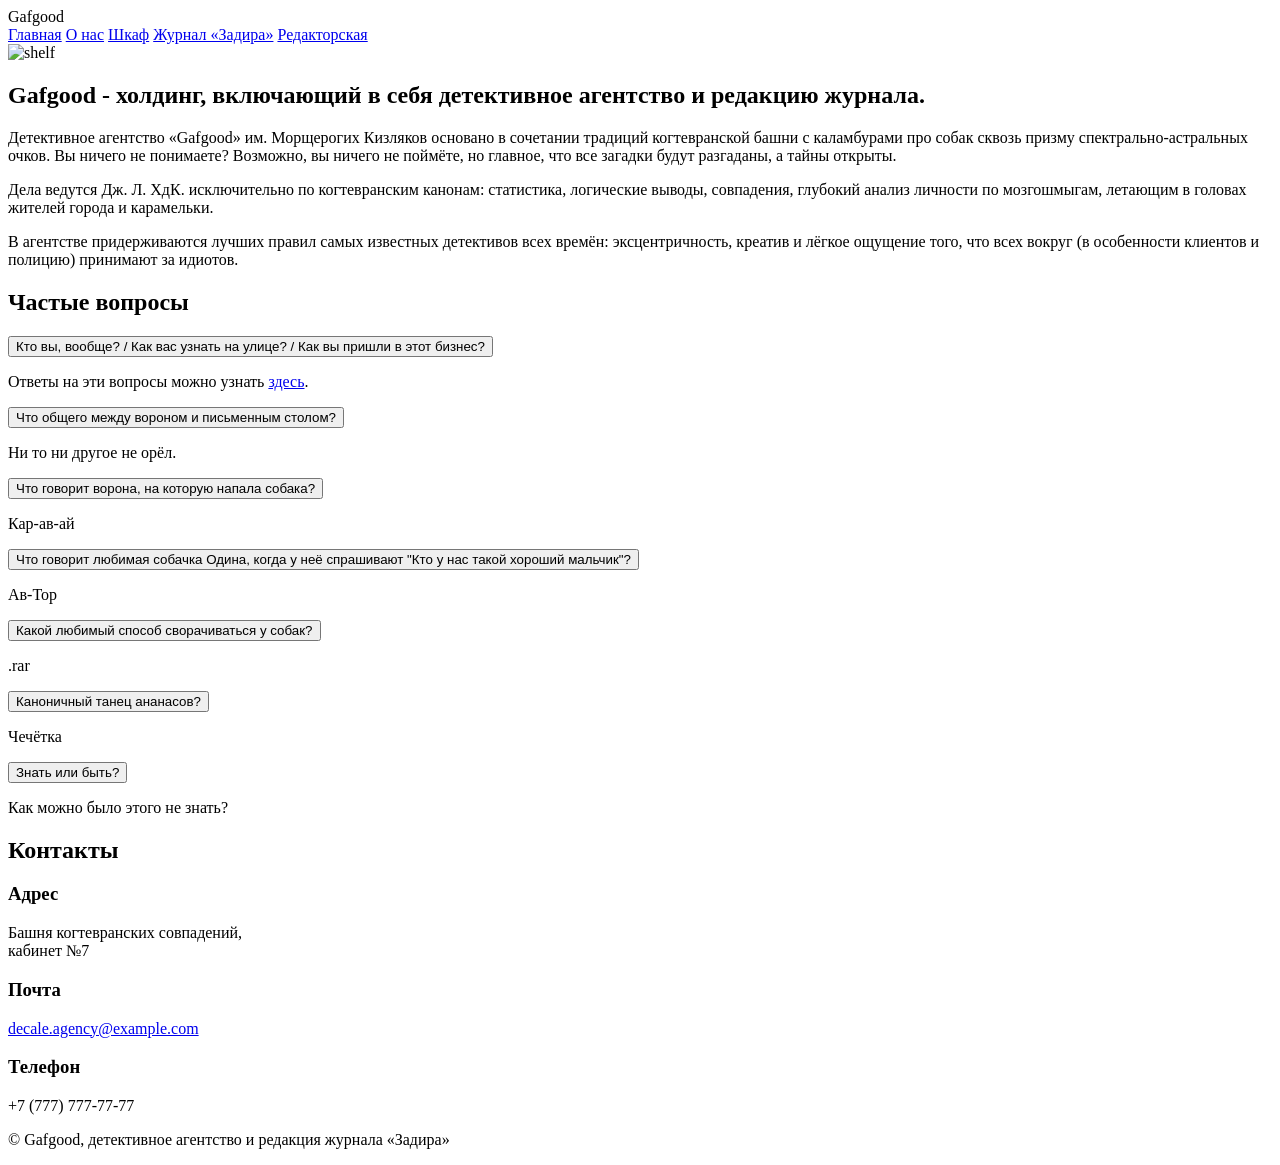
==== index.html @ ac1cd097 "update" ====
<!DOCTYPE html>
<html lang="ru">
<head>
  <meta charset="UTF-8">
  <base href="/mhd26_gafgood/">
  <link rel="icon" type="image/png" href="favicon.png">
  <title>Gafgood — детективное агентство</title>
  <link rel="stylesheet" href="style.css">
  <link rel="stylesheet" href="detective.css">
</head>
<body class="theme-detective page-index">
  <header class="site-header">
    <div class="logo">Gafgood</div>
    <nav class="main-nav">
      <a href="index.html" class="nav-link active">Главная</a>
      <a href="o-nas-dir.html" class="nav-link">О нас</a>
      <a href="garderob/index.html" class="nav-link">Шкаф</a>
      <a href="magazine.html" class="nav-link magazine-link">Журнал «Задира»</a>
      <a href="https://dhog.org/viewtopic.php?t=6099" class="nav-link magazine-link">Редакторская</a>
    </nav>
  </header>
  

  <main class="content">
    <img src="assets/shelf.png" alt="shelf" class="shelf-float">
    <section class="hero">
      <h1>Gafgood - холдинг, включающий в себя детективное агентство и редакцию журнала.</h1>
     <p>Детективное агентство «Gafgood» им. Морщерогих Кизляков основано в сочетании традиций когтевранской башни с каламбурами про собак сквозь призму спектрально-астральных очков. Вы ничего не понимаете? Возможно, вы ничего не поймёте, но главное, что все загадки будут разгаданы, а тайны открыты.</p>
     <p>Дела ведутся Дж. Л. ХдК. исключительно по когтевранским канонам: статистика, логические выводы, совпадения, глубокий анализ личности по мозгошмыгам, летающим в головах жителей города и карамельки.</p>
     <p>В агентстве придерживаются лучших правил самых известных детективов всех времён: эксцентричность, креатив и лёгкое ощущение того, что всех вокруг (в особенности клиентов и полицию) принимают за идиотов.</p>
    </section>

    <section class="faq">
      <h2>Частые вопросы</h2>
      <div class="faq-item">
        <button class="faq-question">Кто вы, вообще? / Как вас узнать на улице? / Как вы пришли в этот бизнес?
          <span class="faq-icon"></span>
        </button>
        <div class="faq-answer">
          <p>Ответы на эти вопросы можно узнать <a href="o-nas-dir.html" class="bronze-link">здесь</a>.</p>
        </div>
      </div>
      <div class="faq-item">
        <button class="faq-question">Что общего между вороном и письменным столом?
          <span class="faq-icon"></span>
        </button>
        <div class="faq-answer">
          <p>Ни то ни другое не орёл.</p>
        </div>
      </div>
      <div class="faq-item">
        <button class="faq-question">Что говорит ворона, на которую напала собака?
          <span class="faq-icon"></span>
        </button>
        <div class="faq-answer">
          <p>Кар-ав-ай</p>
        </div>
      </div>
      <div class="faq-item">
        <button class="faq-question">Что говорит любимая собачка Одина, когда у неё спрашивают "Кто у нас такой хороший мальчик"?
          <span class="faq-icon"></span>
        </button>
        <div class="faq-answer">
          <p>Ав-Тор</p>
        </div>
      </div>
      <div class="faq-item">
        <button class="faq-question">Какой любимый способ сворачиваться у собак?
          <span class="faq-icon"></span>
        </button>
        <div class="faq-answer">
          <p>.rar</p>
        </div>
      </div>
      <div class="faq-item">
        <button class="faq-question">Каноничный танец ананасов?
          <span class="faq-icon"></span>
        </button>
        <div class="faq-answer">
          <p>Чечётка</p>
        </div>
      </div>
      <div class="faq-item">
        <button class="faq-question">Знать или быть?
          <span class="faq-icon"></span>
        </button>
        <div class="faq-answer">
          <p>Как можно было этого не знать?</p>
        </div>
      </div>
    </section>

    <section class="contacts">
  <h2>Контакты</h2>

  <div class="contacts-wrapper">
    <div class="contact-item">
      <h3>Адрес</h3>
      <p>Башня когтевранских совпадений,<br> кабинет №7</p>
    </div>

    <div class="contact-item">
      <h3>Почта</h3>
      <p><a href="mailto:decale.agency@example.com" class="bronze-link">decale.agency@example.com</a></p>
    </div>

    <div class="contact-item">
      <h3>Телефон</h3>
      <p>+7 (777) 777‑77‑77</p>
    </div>
  </div>
</section>



  </main>

  <footer class="site-footer">
    <p>© Gafgood, детективное агентство и редакция журнала «Задира»</p>
  </footer>

  <script src="interactions.js"></script>
</body>
</html>
---- style.css ----
/* style.css — общие стили */

body {
  margin: 0;
  font-family: system-ui, -apple-system, BlinkMacSystemFont, "Segoe UI", sans-serif;
  background-color: #0b1020;
  color: #f5f5f5;
}

a {
  text-decoration: none;
  color: inherit;
}

.site-header, .mag-header {
  display: flex;
  justify-content: space-between;
  align-items: center;
  padding: 16px 32px;
}

.logo, .mag-logo {
  font-weight: 700;
  letter-spacing: 0.08em;
  text-transform: uppercase;
}

.main-nav, .mag-nav {
  display: flex;
  gap: 16px;
}

.nav-link {
  padding: 8px 12px;
  border-radius: 999px;
  font-size: 0.95rem;
}

.nav-link.active {
  font-weight: 600;
}

.content, .mag-content {
  padding: 32px;
  max-width: 960px;
  margin: 0 auto;
}

h1, h2, h3 {
  margin-top: 0;
}

.site-footer, .mag-footer {
  padding: 16px 32px;
  font-size: 0.85rem;
  opacity: 0.8;
}
---- detective.css ----
/* — ЭЛЕГАНТНАЯ ШАПКА ДЕТЕКТИВНОГО АГЕНТСТВА — */

.site-header {
  padding: 22px 40px;
  background: rgba(10, 17, 36, 0.75);
  backdrop-filter: blur(6px);
  border-bottom: 1px solid rgba(255, 179, 92, 0.35);
  display: flex;
  justify-content: space-between;
  align-items: center;
  position: sticky;
  top: 0;
  z-index: 100;
}

/* ЛОГО */
.logo {
  font-size: 32px;
  font-weight: 700;
  letter-spacing: 0.08em;
  color: #ffb35c;
  text-shadow: 0 0 6px rgba(255, 179, 92, 0.45);
}

/* НАВИГАЦИЯ */
.main-nav {
  display: flex;
  gap: 14px;
}

.nav-link {
  padding: 6px 12px;
  border-radius: 6px;
  border: 1px solid transparent;
  transition: 0.25s ease;
  font-size: 15px;
  color: #e8e4d8;
  opacity: 0.9;
}

.nav-link:hover {
  border-color: rgba(255, 179, 92, 0.4);
  background: rgba(255, 179, 92, 0.12);
  box-shadow: 0 0 8px rgba(255, 179, 92, 0.25);
}

.nav-link.active {
  border-color: rgba(255, 179, 92, 0.6);
  background: rgba(255, 179, 92, 0.2);
  color: #fff;
  box-shadow: 0 0 10px rgba(255, 179, 92, 0.35);
}



/* ГЕРО */
.hero {
  padding: 40px 0;
  border-bottom: none;
  text-shadow: 0 0 6px rgba(79, 163, 255, 0.4);
}

/* Табличка, которая обтекается текстом */
.page-index .shelf-float {
  width: 400px;
  float: left;
  margin: 0 20px 20px 0; /* отступы справа и снизу */
  display: block;
}


/* СПИСКИ ПРИНЦИПОВ */
.page-index .principles {
  clear: both;
}

.principles-list {
  list-style: none;
  padding: 0;
}

.principles-list li {
  margin-bottom: 8px;
  padding-left: 16px;
  border-left: 2px solid #c08c40;
}

/* FAQ */
.faq-item {
  margin-bottom: 12px;
}


/* Контейнер вопроса */
.faq-question {
  width: 100%;
  text-align: left;
  background: transparent;
  border: 1px solid rgba(192, 140, 64, 0.5);
  font-size: 1.2rem;
  padding: 12px 16px;
  border-radius: 8px;
  cursor: pointer;
  color: var(--bronze, #e8e4d8);

  display: flex;
  align-items: center;
  gap: 12px;
}

/* Иконка справа */
.faq-icon {
  margin-left: auto;
  width: 16px;
  height: 16px;

  border-right: 2px solid var(--bronze, #c89b3c);
  border-bottom: 2px solid var(--bronze, #c89b3c);

  /* ВАЖНО: один transform */
  transform: rotate(45deg);

  transition: transform 0.3s ease;
  flex-shrink: 0;
}

/* Поворот при открытии */
.faq-item.open .faq-icon {
  transform: rotate(225deg);
}




.faq-answer {
  margin-top: 6px;
  padding: 8px 12px;
  background: rgba(5, 8, 20, 0.7);
  border-radius: 8px;
  display: none;
}

/* КАРТОЧКИ */
.news-card, .case-card, .person-card {
  border: 1px solid rgba(192, 140, 64, 0.4);
  border-radius: 12px;
  padding: 12px 16px;
  margin-bottom: 12px;
  background: rgba(5, 8, 20, 0.7);
}

.cases-grid {
  display: grid;
  grid-template-columns: repeat(auto-fit, minmax(260px, 1fr));
  gap: 16px;
}

/* Контейнер для таблички */
.side-shelf {
  position: absolute;
  top: 120px; /* чтобы не залезала на шапку, можно менять */
  left: 0;
  width: 300px;
  z-index: 10;
}

/*О НАС*/

/* скрытие блоков */
.hidden {
  display: none;
}

/* навигация */
.subnav {
  display: flex;
  gap: 20px;
  margin-bottom: 30px;
}
.subnav button {
  background: #0d1b3d;
  color: #d4a259;
  border: 1px solid #d4a259;
  padding: 10px 18px;
  cursor: pointer;
  font-family: inherit;
  border-radius: 6px;
}

.subnav button:hover {
  background: #132554;
}

/*текст*/

.about-intro-wrapper {
  display: flex;
  gap: 25px;
  align-items: flex-start; /* чтобы картинка была сверху */
  margin-bottom: 30px;
}

.about-img {
  width: 400px;      /* можешь менять размер */
  height: auto;      /* сохраняет пропорции */
  border-radius: 6px;
  display: block;
}

.about-intro {
  padding: 15px 20px;
  background: rgba(13, 27, 61, 0.4);
  border-left: 4px solid #d4a259;
  border-radius: 6px;
  color: #e6e6e6;
  line-height: 1.6;
  max-width: 600px; /* чтобы текст не растягивался слишком широко */
}



/* ИСТОРИЯ */
.history-wrapper {
  display: flex;
  gap: 40px;
  align-items: flex-start; /* <-- вот это ключ */
}

.cabinet-img {
  width: 400px;
  height: auto; /* сохраняет пропорции */
  object-fit: contain; /* на всякий случай */
  display: block;
  shape-outside: circle();
  border-radius: 12px;
  margin-right: 20px;
}


.timeline {
  border-left: 3px solid #d4a259;
  padding-left: 24px;
  position: relative;
}

.timeline-item {
  margin-bottom: 40px;
  position: relative;
}

.timeline-item .dot {
  width: 14px;
  height: 14px;
  background: #d4a259;
  border-radius: 50%;
  position: absolute;
  left: -32px;
  top: 5px;
}

.timeline-item .content {
  margin-left: 0;
  padding-left: 0;
}

/* ГЛАВНАЯ ЗДЕСЬ */
.chief-wrapper {
  display: flex;
  gap: 30px;
  align-items: flex-start; /* чтобы портрет был сверху */
}

.chief-portrait {
  width: 220px;
  height: auto;
  border-radius: 12px;
  flex-shrink: 0;
}

.chief-text {
  flex: 1;
}

.chief-full {
  width: 260px;
  float: right; /* это можно оставить */
  border-radius: 12px;
  overflow: hidden;
  margin: 20px 0 20px 20px;
}

.dossier-caption {
  font-size: 0.7rem;
  color: rgba(149, 182, 191, 0.783);
  margin: -10px 0 20px 0; /* чуть ближе к фото */
  text-align: right;      /* подпись справа — как в досье */
  max-width: 260px;       /* выравнивание под ширину фото */
  float: right;           /* чтобы подпись шла под фото */
  clear: right;           /* чтобы не залезала на текст */
}


.chief-text blockquote {
  border-left: 4px solid #d4a259;
  padding-left: 15px;
  margin: 0 0 20px 0;
  font-style: italic;
  color: #d4a259;
}

.chief-links {
  margin-top: 30px;
  display: flex;
  flex-direction: column;
  gap: 10px;
}

.bronze-link {
  font-size: 14px;
  color: #d4a259;
  text-decoration: none;
  text-decoration: underline;
}

.bronze-link:hover {
  text-decoration: underline;
}

/*УСЛУГИ*/
.services-page {
  padding: 40px 0;
}

.section-title {
  font-size: 28px;
  margin-bottom: 20px;
  color: var(--bronze);
}

.services-grid {
  display: grid;
  grid-template-columns: repeat(auto-fit, minmax(260px, 1fr));
  gap: 25px;
}

.service-card {
  background: rgba(20, 30, 50, 0.6);
  border: 1px solid rgba(255, 255, 255, 0.15);
  border-radius: 12px;
  overflow: hidden;
  cursor: pointer;
  transition: transform .25s ease, box-shadow .25s ease;
}

.service-card:hover {
  transform: translateY(-4px);
  box-shadow: 0 8px 20px rgba(0,0,0,0.3);
}

.service-card img {
  width: 100%;
  height: 160px;
  object-fit: cover;
}

.service-title {
  padding: 15px;
  font-size: 20px;
  color: var(--light);
}

.service-details {
  max-height: 0;
  overflow: hidden;
  padding: 0 15px;
  color: var(--light);
  transition: max-height .35s ease, padding .35s ease;
}

.service-card.open .service-details {
  max-height: 200px;
  padding: 10px 15px 20px;
}

.service-card.not {
  opacity: 0.7;
  border-color: rgba(255, 120, 120, 0.3);
}

/* === Досье === */

.dossier {
  display: flex;
  gap: 40px;
  align-items: flex-start;
  margin-top: 20px;
}

/* Левая колонка */
.dossier-sidebar {
  width: 260px;
  flex-shrink: 0;
}

.dossier-portrait {
  width: 100%;
  border-radius: 12px;
  display: block;
  margin-bottom: 20px;
}

.dossier-info {
  list-style: none;
  padding: 0;
  margin: 0;
  background: rgba(13, 27, 61, 0.4);
  border-left: 4px solid #d4a259;
  border-radius: 8px;
  padding: 15px 18px;
  line-height: 1.5;
}

.dossier-info li strong {
  color: #d4a259;
}

/* Правая колонка */
.dossier-content {
  flex: 1;
}

.dossier-section {
  margin-bottom: 25px;
}

.dossier-section h2 {
  margin-bottom: 10px;
  color: #d4a259;
}

.dossier-section blockquote {
  border-left: 4px solid #d4a259;
  padding-left: 15px;
  margin: 0 0 20px 0;
  font-style: italic;
  color: #d4a259;
}

.dossier-section blockquote.int {
  border-left: 4px solid #82a9c1;
  padding-left: 13px;
  margin: 0 0 20px 0;
  font-style: italic;
  color: #82a9c1;
}

/* Фото в полный рост */
.dossier-full {
  width: 260px;
  float: right;
  border-radius: 12px;
  margin: 10px 0 20px 20px;
}

/* Примечания */
.dossier-notes {
  list-style: none;
  padding: 0;
  margin: 0;
}

.dossier-notes li {
  margin-bottom: 8px;
}

.dossier-bottom {
  margin-top: 30px;
  clear: both; /* чтобы нижний блок начинался под портретом */
}

/* === КОНТАКТЫ === */
.contacts {
  margin-top: 40px;
  padding: 20px 0;
  border-top: 1px solid rgba(192, 140, 64, 0.4);
}

.contacts h2 {
  color: var(--bronze, #d4a259);
  margin-bottom: 20px;
  text-shadow: 0 0 6px rgba(212, 162, 89, 0.4);
}

.contacts-wrapper {
  display: flex;
  flex-wrap: wrap;
  gap: 30px;
}

.contact-item {
  background: rgba(5, 8, 20, 0.7);
  border: 1px solid rgba(192, 140, 64, 0.4);
  border-radius: 10px;
  padding: 16px 20px;
  min-width: 220px;
  flex: 1;
}

.contact-item h3 {
  margin-top: 0;
  color: var(--bronze, #d4a259);
  margin-bottom: 8px;
}

.contact-item p {
  margin: 0;
  color: #e8e4d8;
}
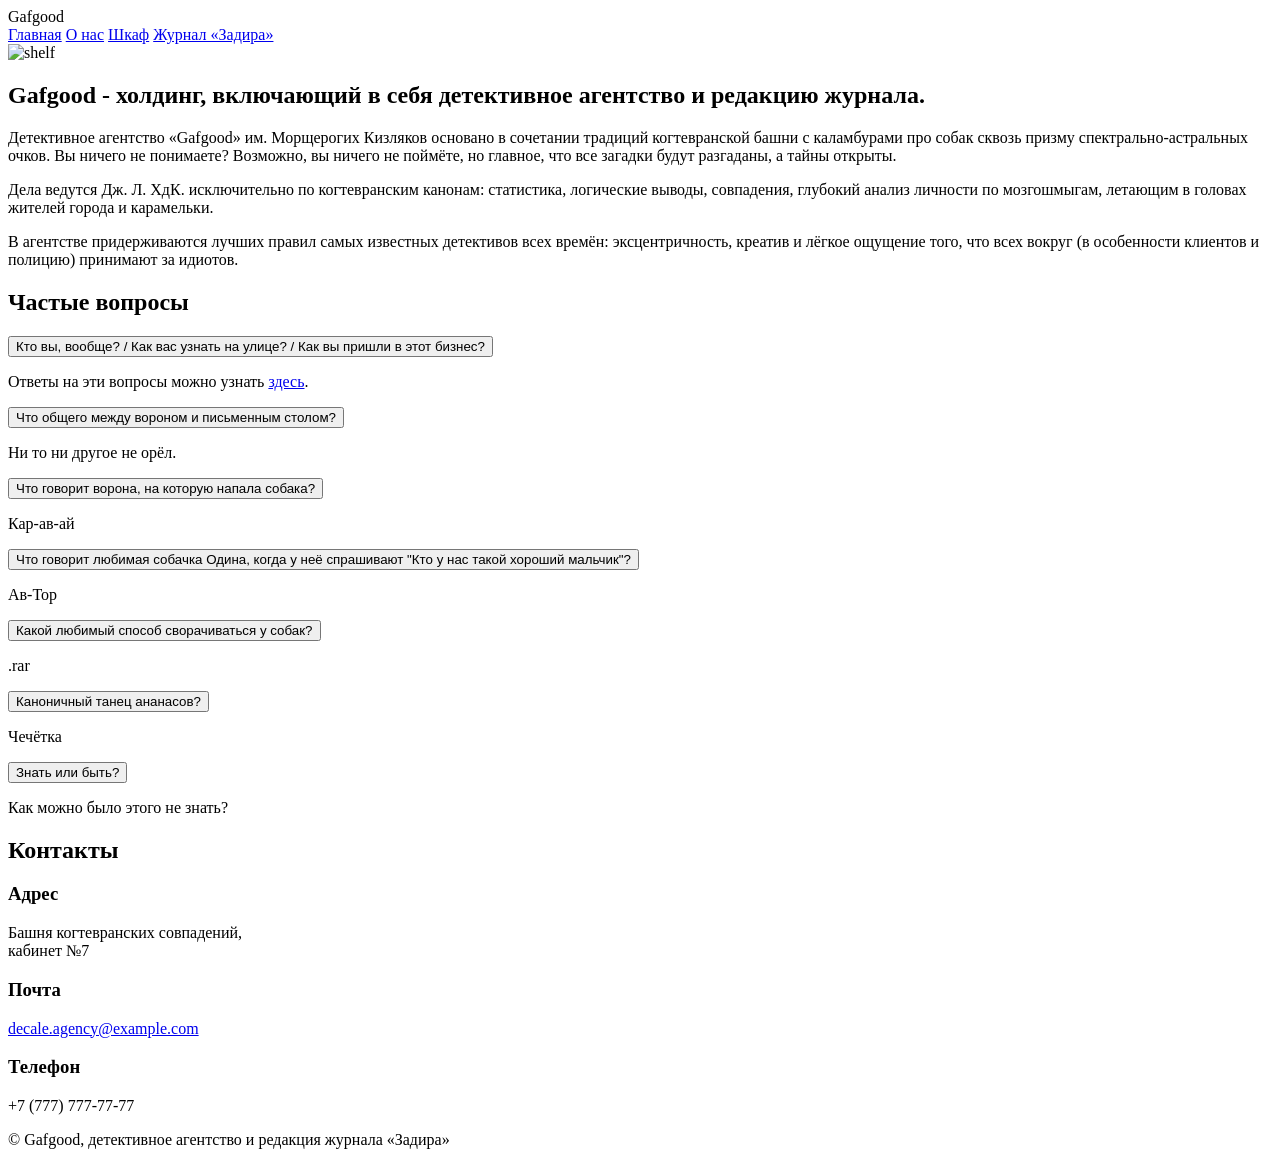
==== commit 93506aba: "update" ====
--- a/index.html
+++ b/index.html
@@ -16,7 +16,6 @@
       <a href="o-nas-dir.html" class="nav-link">О нас</a>
       <a href="garderob/index.html" class="nav-link">Шкаф</a>
       <a href="magazine.html" class="nav-link magazine-link">Журнал «Задира»</a>
-      <a href="https://dhog.org/viewtopic.php?t=6099" class="nav-link magazine-link">Редакторская</a>
     </nav>
   </header>
   
--- a/detective.css
+++ b/detective.css
@@ -84,6 +84,17 @@
   padding-left: 16px;
   border-left: 2px solid #c08c40;
 }
+
+/* Картинка справа от принципов */
+.principles-notebook {
+  width: 230px;          /* можешь менять размер */
+  float: right;          /* ставим справа */
+  margin: 0 0 20px 20px; /* отступ слева и снизу */
+  border-radius: 10px;   /* чтобы выглядело аккуратно */
+  display: block;
+}
+
+
 
 /* FAQ */
 .faq-item {
@@ -517,3 +528,25 @@
   color: #e8e4d8;
 }
 
+/* затемняющий фон */
+.zoom-overlay {
+  position: fixed;
+  top: 0;
+  left: 0;
+  width: 100%;
+  height: 100%;
+  background: rgba(0,0,0,0.75);
+  display: none;
+  justify-content: center;
+  align-items: center;
+  z-index: 9999;
+}
+
+/* увеличенная картинка */
+.zoom-overlay img {
+  max-width: 90%;
+  max-height: 90%;
+  border-radius: 12px;
+  box-shadow: 0 0 25px rgba(0,0,0,0.5);
+  transition: transform 0.25s ease;
+}
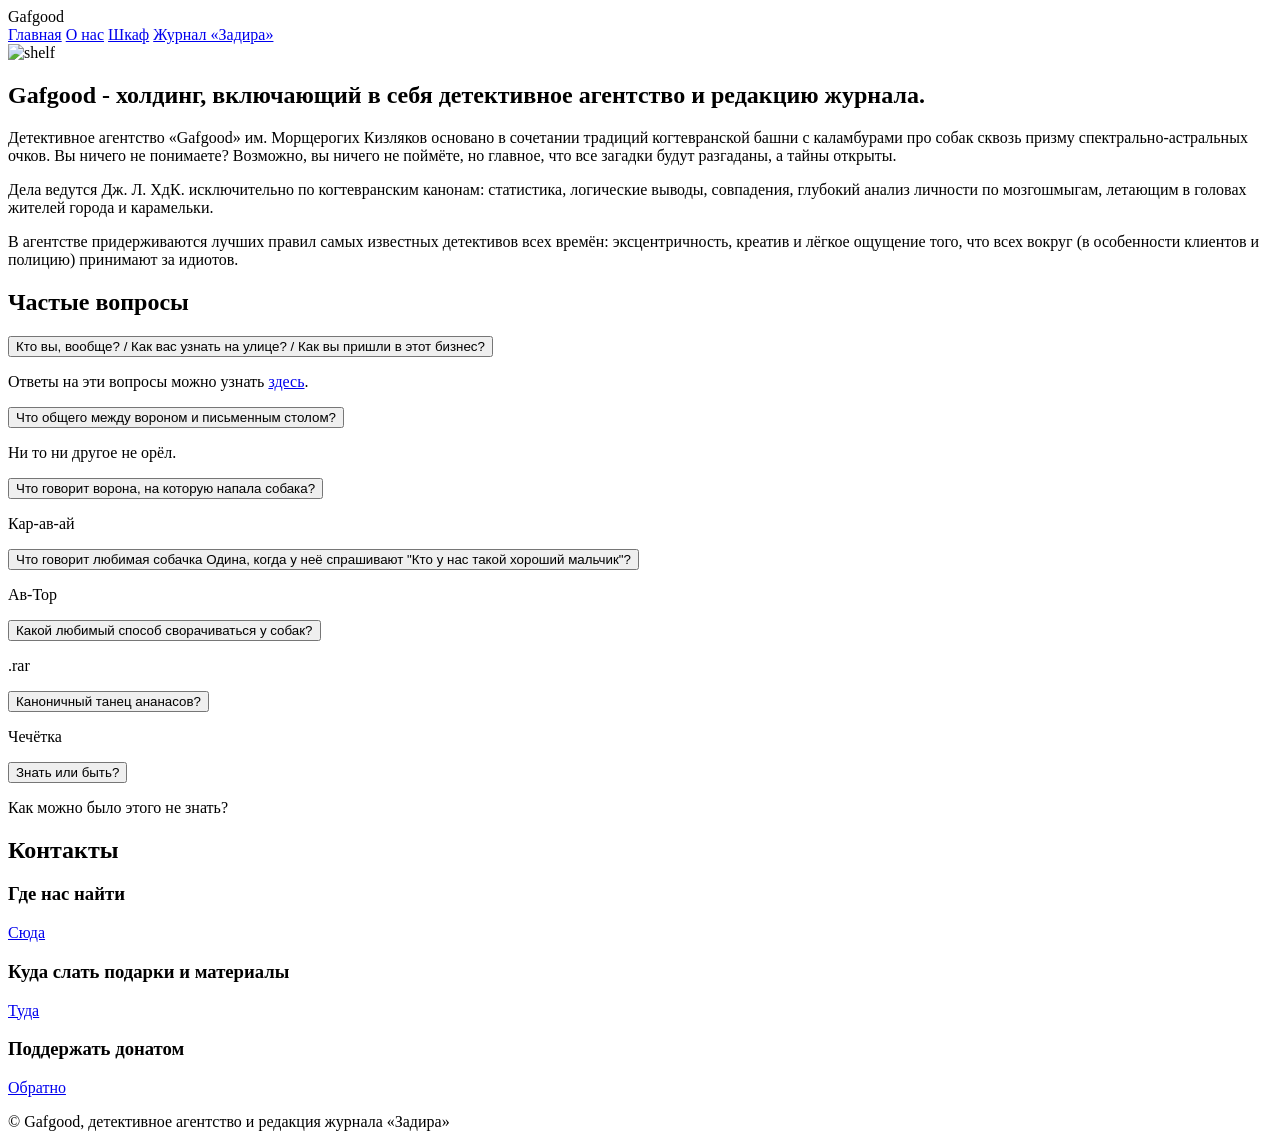
==== commit ad60710c: "update" ====
--- a/index.html
+++ b/index.html
@@ -94,18 +94,18 @@
 
   <div class="contacts-wrapper">
     <div class="contact-item">
-      <h3>Адрес</h3>
-      <p>Башня когтевранских совпадений,<br> кабинет №7</p>
+      <h3>Где нас найти</h3>
+      <p><a href="https://dhog.org/viewtopic.php?t=6099" class="bronze-link">Сюда</a></p>
     </div>
 
     <div class="contact-item">
-      <h3>Почта</h3>
-      <p><a href="mailto:decale.agency@example.com" class="bronze-link">decale.agency@example.com</a></p>
+      <h3>Куда слать подарки и материалы</h3>
+      <p><a href="https://dhog.org/viewtopic.php?t=6099" class="bronze-link">Туда</a></p>
     </div>
 
     <div class="contact-item">
-      <h3>Телефон</h3>
-      <p>+7 (777) 777‑77‑77</p>
+      <h3>Поддержать донатом</h3>
+      <p><a href="https://hogsmeade.dhog.org/ucp.php?i=-hogsmeade-bank-ucp-main_module&mode=personal_transactions&to=717" class="bronze-link">Обратно</a></p>
     </div>
   </div>
 </section>
--- a/detective.css
+++ b/detective.css
@@ -87,7 +87,7 @@
 
 /* Картинка справа от принципов */
 .principles-notebook {
-  width: 230px;          /* можешь менять размер */
+  width: 200px;          /* можешь менять размер */
   float: right;          /* ставим справа */
   margin: 0 0 20px 20px; /* отступ слева и снизу */
   border-radius: 10px;   /* чтобы выглядело аккуратно */
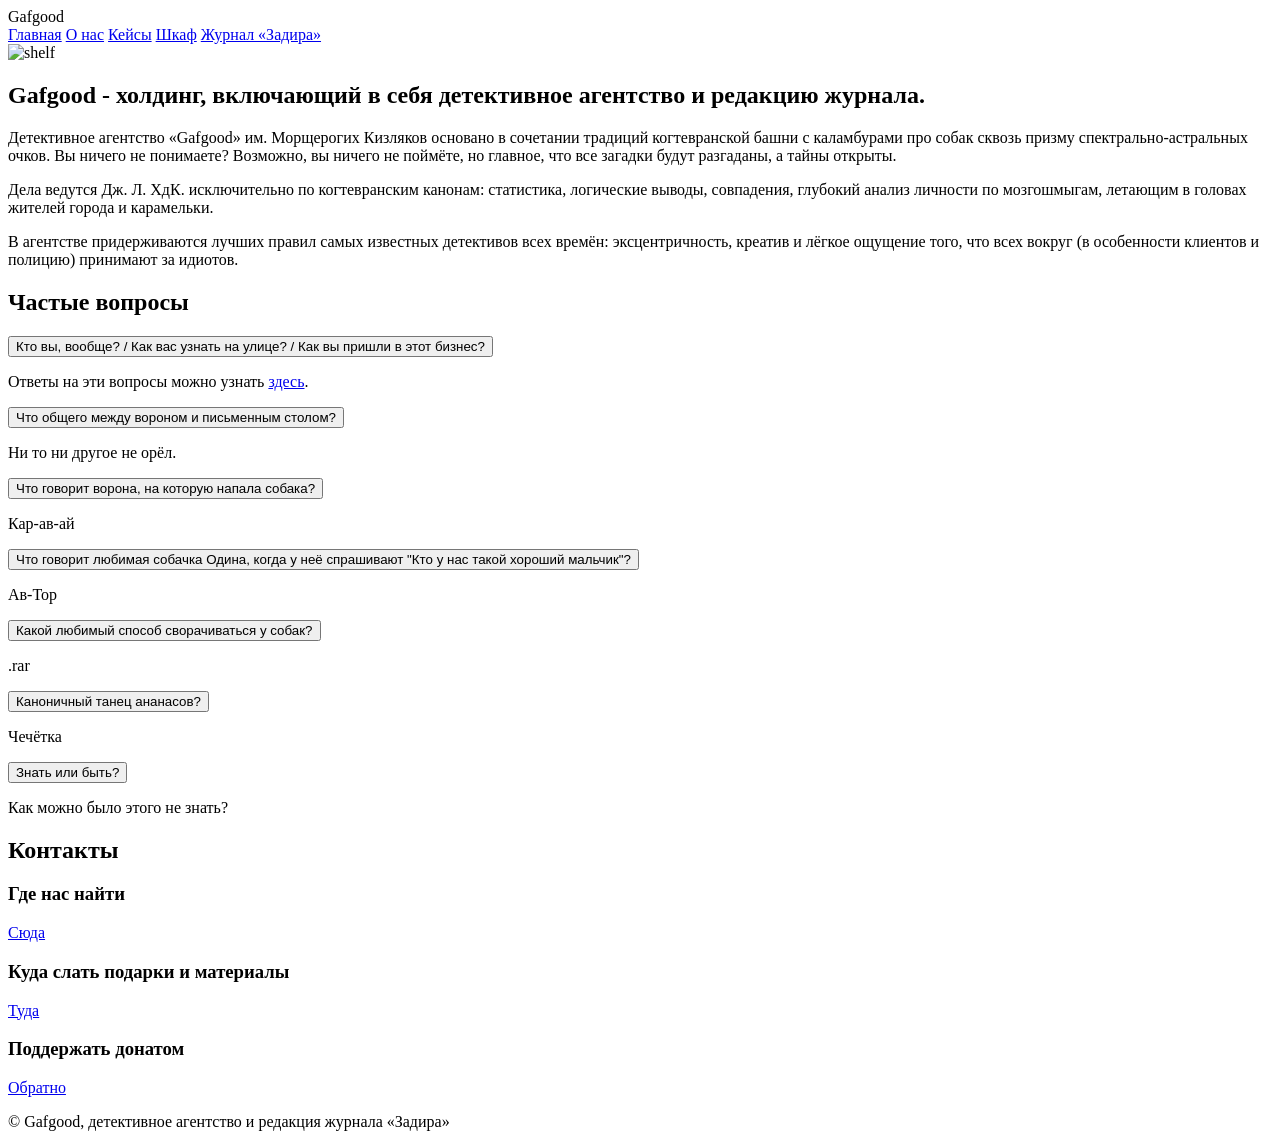
==== commit 69a9078b: "update" ====
--- a/index.html
+++ b/index.html
@@ -14,6 +14,7 @@
     <nav class="main-nav">
       <a href="index.html" class="nav-link active">Главная</a>
       <a href="o-nas-dir.html" class="nav-link">О нас</a>
+      <a href="kase.html" class="nav-link">Кейсы</a>
       <a href="garderob/index.html" class="nav-link">Шкаф</a>
       <a href="magazine.html" class="nav-link magazine-link">Журнал «Задира»</a>
     </nav>
--- a/detective.css
+++ b/detective.css
@@ -550,3 +550,62 @@
   box-shadow: 0 0 25px rgba(0,0,0,0.5);
   transition: transform 0.25s ease;
 }
+
+/*кейсы*/
+/* === КЕЙСЫ — улучшенные карточки === */
+
+.fancy-case {
+  background: rgba(10, 15, 32, 0.55);
+  border: 1px solid rgba(255, 179, 92, 0.35);
+  border-radius: 14px;
+  padding: 0 0 18px 0;
+  overflow: hidden;
+  backdrop-filter: blur(6px);
+  transition: transform .25s ease, box-shadow .25s ease;
+}
+
+.fancy-case:hover {
+  transform: translateY(-4px);
+  box-shadow: 0 0 18px rgba(255, 179, 92, 0.35);
+}
+
+/* Картинка */
+.case-cover {
+  width: 100%;
+  height: 180px;
+  object-fit: cover;
+  display: block;
+  border-bottom: 1px solid rgba(255, 179, 92, 0.25);
+}
+
+/* Заголовок */
+.case-title {
+  font-size: 20px;
+  margin: 14px 16px 6px;
+  color: #ffb35c;
+  text-shadow: 0 0 6px rgba(255, 179, 92, 0.4);
+}
+
+/* Описание */
+.case-desc {
+  margin: 0 16px 14px;
+  opacity: 0.9;
+  line-height: 1.45;
+}
+
+/* Ссылка */
+.case-link {
+  display: inline-block;
+  margin: 0 16px;
+  padding: 8px 12px;
+  border-radius: 8px;
+  border: 1px solid rgba(255, 179, 92, 0.4);
+  color: #ffb35c;
+  transition: 0.25s ease;
+  font-size: 14px;
+}
+
+.case-link:hover {
+  background: rgba(255, 179, 92, 0.15);
+  box-shadow: 0 0 10px rgba(255, 179, 92, 0.35);
+}
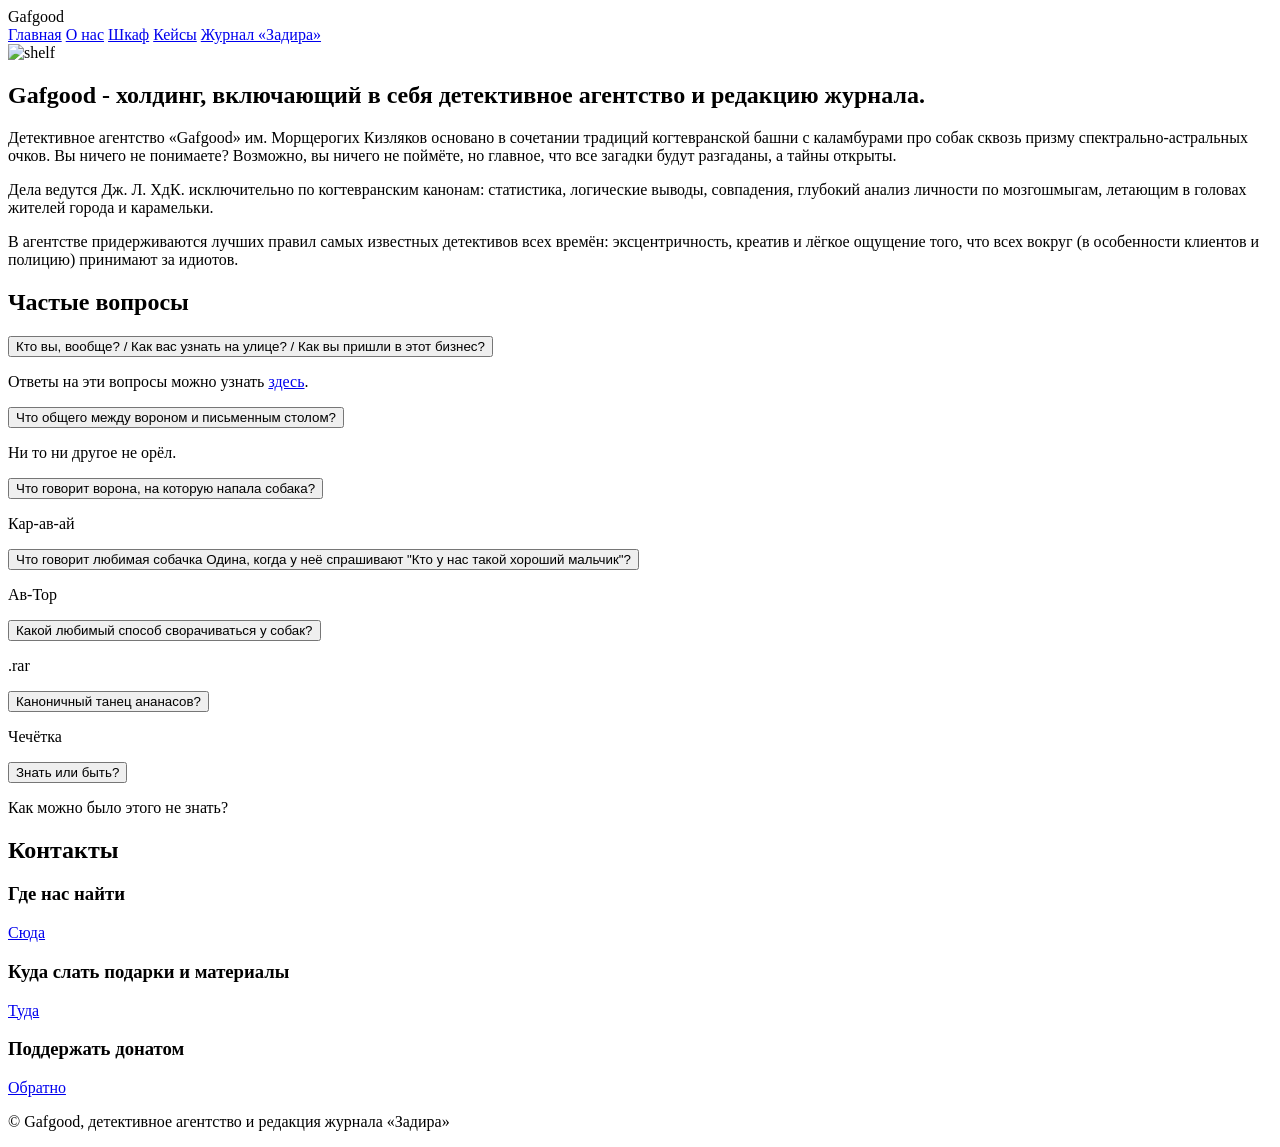
==== commit 72104b4b: "update" ====
--- a/index.html
+++ b/index.html
@@ -14,8 +14,8 @@
     <nav class="main-nav">
       <a href="index.html" class="nav-link active">Главная</a>
       <a href="o-nas-dir.html" class="nav-link">О нас</a>
+      <a href="garderob/index.html" class="nav-link">Шкаф</a>
       <a href="kase.html" class="nav-link">Кейсы</a>
-      <a href="garderob/index.html" class="nav-link">Шкаф</a>
       <a href="magazine.html" class="nav-link magazine-link">Журнал «Задира»</a>
     </nav>
   </header>
--- a/detective.css
+++ b/detective.css
@@ -609,3 +609,29 @@
   background: rgba(255, 179, 92, 0.15);
   box-shadow: 0 0 10px rgba(255, 179, 92, 0.35);
 }
+
+/* === Кнопка-ссылка для кейсов === */
+
+.case-button {
+  display: inline-block;
+  margin: 0 16px 12px;
+  padding: 10px 16px;
+  border-radius: 10px;
+  font-size: 15px;
+  font-weight: 600;
+  text-align: center;
+
+  color: #ffb35c;
+  border: 1px solid rgba(255, 179, 92, 0.45);
+  background: rgba(255, 179, 92, 0.08);
+
+  backdrop-filter: blur(4px);
+  transition: 0.25s ease;
+  cursor: pointer;
+}
+
+.case-button:hover {
+  background: rgba(255, 179, 92, 0.18);
+  box-shadow: 0 0 14px rgba(255, 179, 92, 0.45);
+  transform: translateY(-3px);
+}
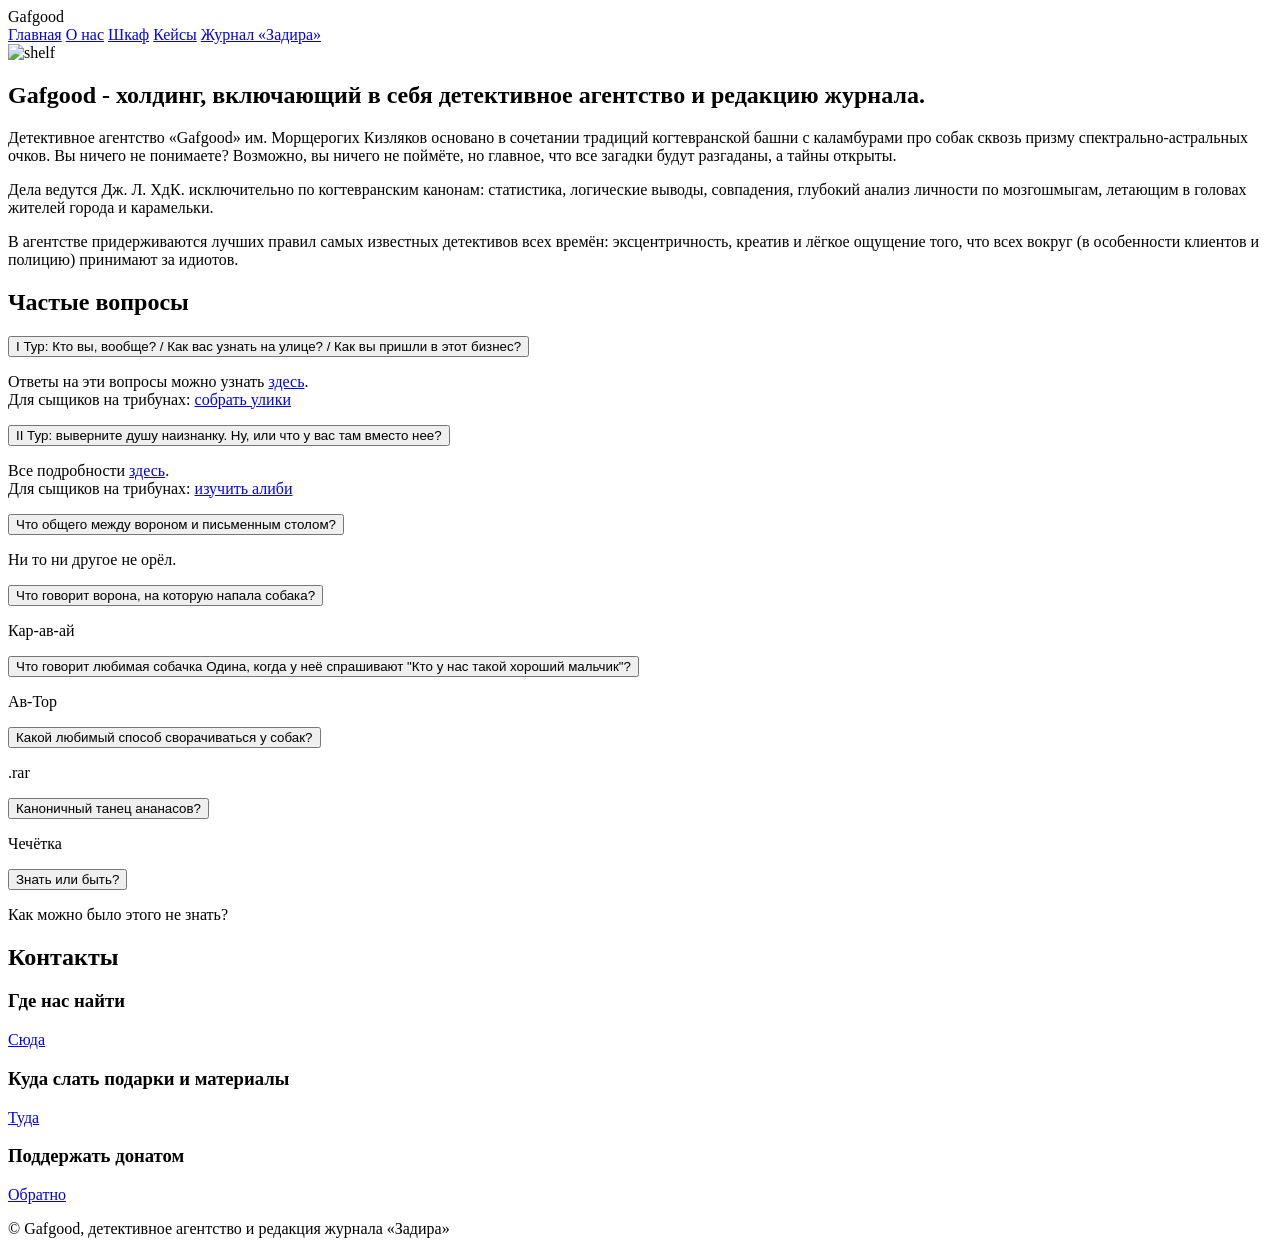
==== commit 952187ed: "update" ====
--- a/index.html
+++ b/index.html
@@ -33,11 +33,22 @@
     <section class="faq">
       <h2>Частые вопросы</h2>
       <div class="faq-item">
-        <button class="faq-question">Кто вы, вообще? / Как вас узнать на улице? / Как вы пришли в этот бизнес?
+        <button class="faq-question">I Тур: Кто вы, вообще? / Как вас узнать на улице? / Как вы пришли в этот бизнес?
           <span class="faq-icon"></span>
         </button>
         <div class="faq-answer">
-          <p>Ответы на эти вопросы можно узнать <a href="o-nas-dir.html" class="bronze-link">здесь</a>.</p>
+          <p>Ответы на эти вопросы можно узнать <a href="o-nas-dir.html" class="bronze-link">здесь</a>.<br>
+          Для сыщиков на трибунах: <a href="kase-1.html" class="bronze-link">собрать улики</a></p>
+
+        </div>
+      </div>
+      <div class="faq-item">
+        <button class="faq-question">II Тур: выверните душу наизнанку. Ну, или что у вас там вместо нее?
+          <span class="faq-icon"></span>
+        </button>
+        <div class="faq-answer">
+          <p>Все подробности <a href="mail.html" class="bronze-link">здесь</a>.<br>
+          Для сыщиков на трибунах: <a href="kase-1.html" class="bronze-link">изучить алиби</a></p>
         </div>
       </div>
       <div class="faq-item">
--- a/detective.css
+++ b/detective.css
@@ -200,6 +200,16 @@
 
 .subnav button:hover {
   background: #132554;
+}
+
+.answer-button{
+  background: #0d1b3d;
+  color: #d4a259;
+  border: 1px solid #d4a259;
+  padding: 10px 18px;
+  cursor: pointer;
+  font-family: inherit;
+  border-radius: 6px;
 }
 
 /*текст*/
@@ -610,6 +620,23 @@
   box-shadow: 0 0 10px rgba(255, 179, 92, 0.35);
 }
 
+/* Статус дела */
+.case-status {
+  margin: 4px 16px 0;
+  font-size: 13px;
+  opacity: 0.6;
+  color: #e8e4d8; /* светлый, но не яркий */
+}
+
+/*линия разделитель*/
+.puzzle-divider {
+  width: 100%;
+  height: 2px;
+  background: rgba(255, 179, 92, 0.4);
+  margin: 60px 0;
+}
+
+
 /* === Кнопка-ссылка для кейсов === */
 
 .case-button {
@@ -635,3 +662,148 @@
   box-shadow: 0 0 14px rgba(255, 179, 92, 0.45);
   transform: translateY(-3px);
 }
+
+
+/* === ПАЗЛЫ === */
+
+.puzzle-section {
+  margin-top: 40px;
+  text-align: center;
+}
+
+.puzzle-wrapper {
+  display: flex;
+  gap: 40px;
+  justify-content: center;
+  margin-top: 20px;
+}
+
+/* Область для сборки */
+.puzzle-board {
+  width: 520px;   /* 130 * 4 */
+  height: 345px;  /* 130 * 3 */
+  border: 2px dashed rgba(255, 179, 92, 0.5);
+  background: rgba(245, 198, 144, 0.55);
+  position: relative;
+  overflow: hidden;
+}
+
+/* Колонка с несколькими полями */
+.puzzle-boards-column {
+  display: flex;
+  flex-direction: column;
+  gap: 20px;
+}
+
+/* Контейнер с деталями */
+.puzzle-pieces {
+  width: 420px;
+  display: flex;
+  flex-wrap: wrap;
+  gap: 0;              /* ВАЖНО — НИКАКИХ GAP */
+  justify-content: center;
+}
+
+/* Размер деталей */
+.puzzle-piece {
+  width: 130px;
+  height: 115px;
+  object-fit: cover;
+  cursor: grab;
+  border-radius: 0;
+  transition: transform .2s;
+  position: relative; /* В наборе */
+}
+
+.puzzle-piece.in-board {
+  position: absolute; /* В поле */
+}
+
+.puzzle-piece:active {
+  cursor: grabbing;
+  transform: scale(1.05);
+}
+
+/*АЛИБИ-ЗАГАДКА*/
+
+#alibiSection {
+  margin-top: 40px;
+  padding: 20px;
+  background: rgba(10, 17, 36, 0.55);
+  border: 1px solid rgba(255, 179, 92, 0.35);
+  border-radius: 12px;
+  backdrop-filter: blur(6px);
+}
+
+.alibi-text {
+  text-align: justify;
+  margin-bottom: 20px;
+  line-height: 1.6;
+}
+
+.alibi-rules {
+  text-align: left;
+  margin-left: 20px;
+  line-height: 1.6;
+}
+
+.alibi-note {
+  margin-top: 25px;
+  padding: 15px 20px;
+  background: rgba(255, 179, 92, 0.12); /* мягкий золотистый оттенок */
+  border-left: 4px solid #d4a259;       /* акцентная полоса слева */
+  border-radius: 8px;
+  font-size: 0.95rem;
+  line-height: 1.6;
+  color: #e8e4d8;
+}
+
+
+.logic-table {
+  width: 100%;
+  border-collapse: collapse;
+  margin: 20px 0;
+}
+
+.logic-table th,
+.logic-table td {
+  border: 1px solid rgba(255, 179, 92, 0.4);
+  padding: 8px;
+  text-align: center;
+}
+
+/* отметки */
+.mark-cell {
+  cursor: pointer;
+  height: 32px;
+}
+
+.mark-cell.red {
+  background: rgba(255, 80, 80, 0.6);
+}
+
+.mark-cell.blue {
+  background: rgba(80, 160, 255, 0.6);
+}
+
+/* текстовые ячейки */
+.text-table td[contenteditable="true"] {
+  background: rgba(255, 255, 255, 0.1);
+}
+
+.vertical {
+  writing-mode: vertical-rl;
+  transform: rotate(180deg);
+  white-space: nowrap;
+}
+
+.inner-names {
+  border-collapse: collapse;
+  width: 100%;
+}
+
+.inner-names td {
+  border: 1px solid rgba(255, 179, 92, 0.4);
+  padding: 4px;
+  text-align: center;
+}
